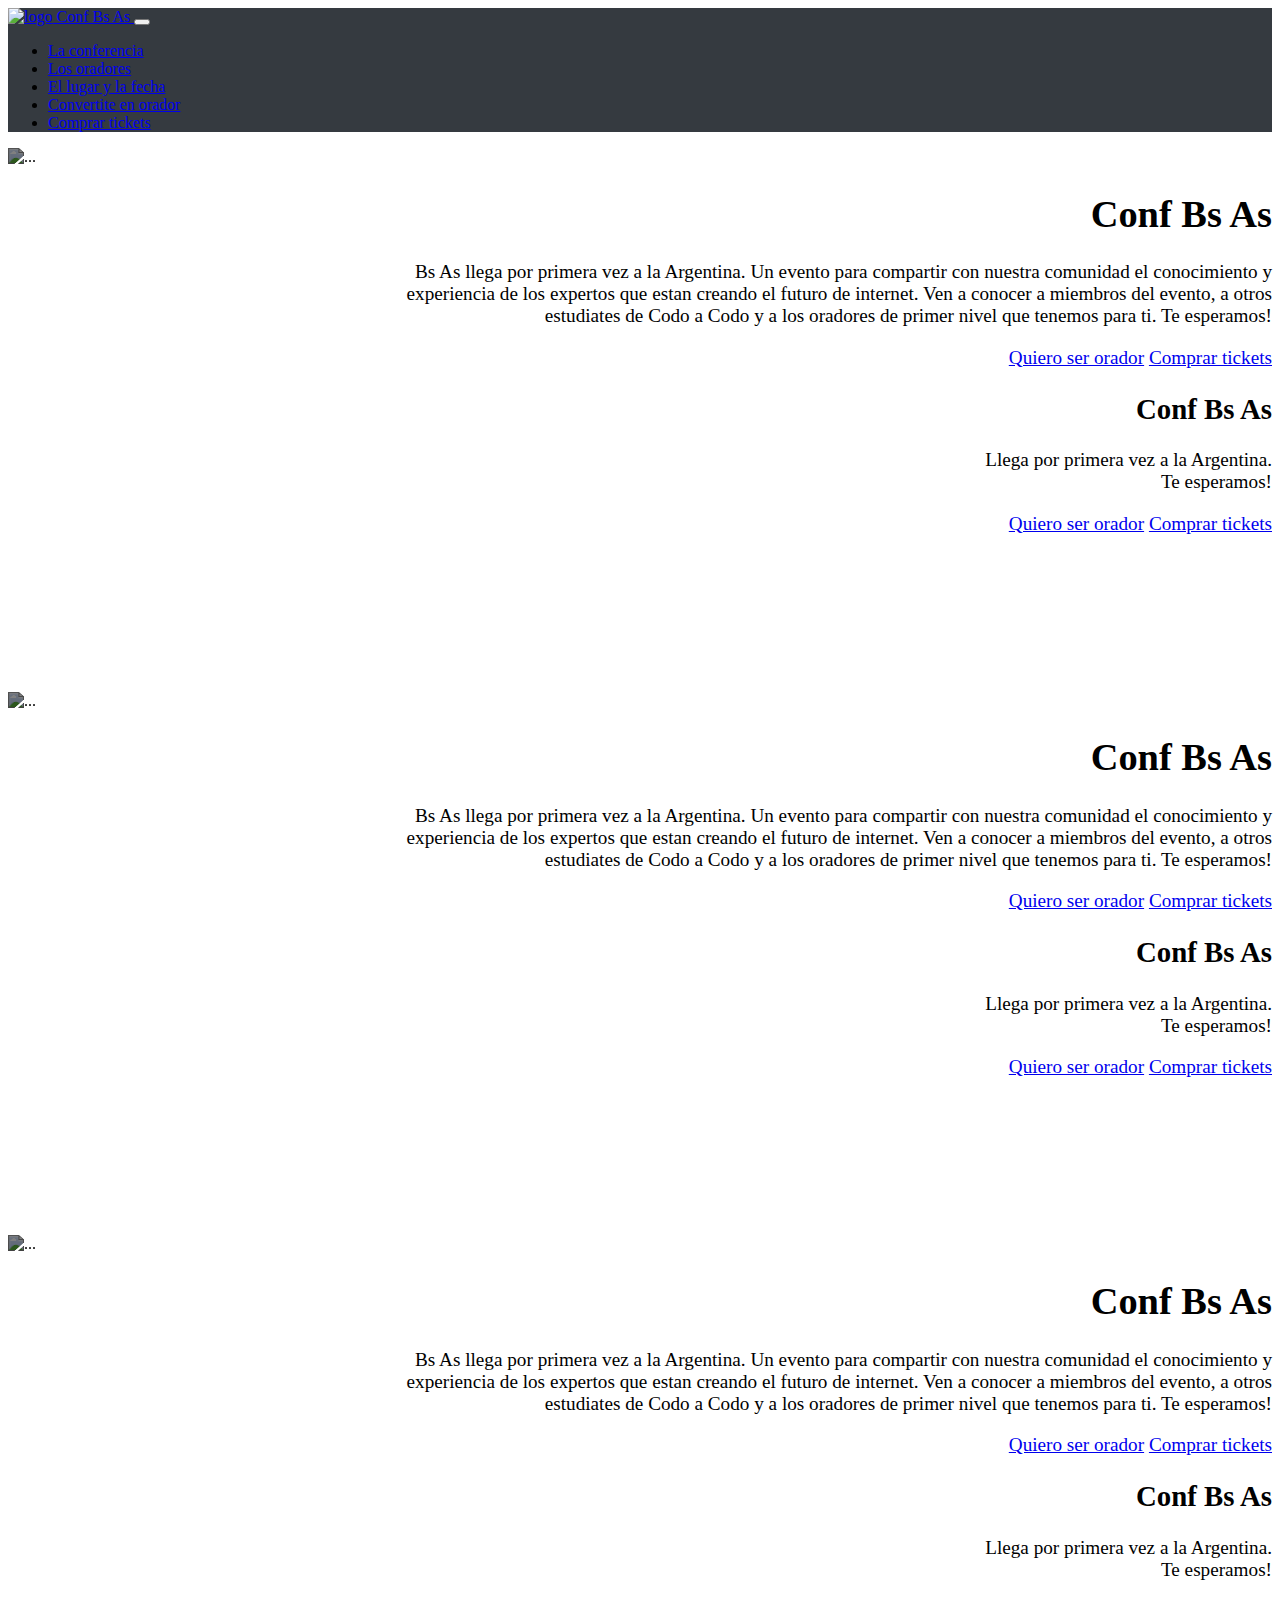
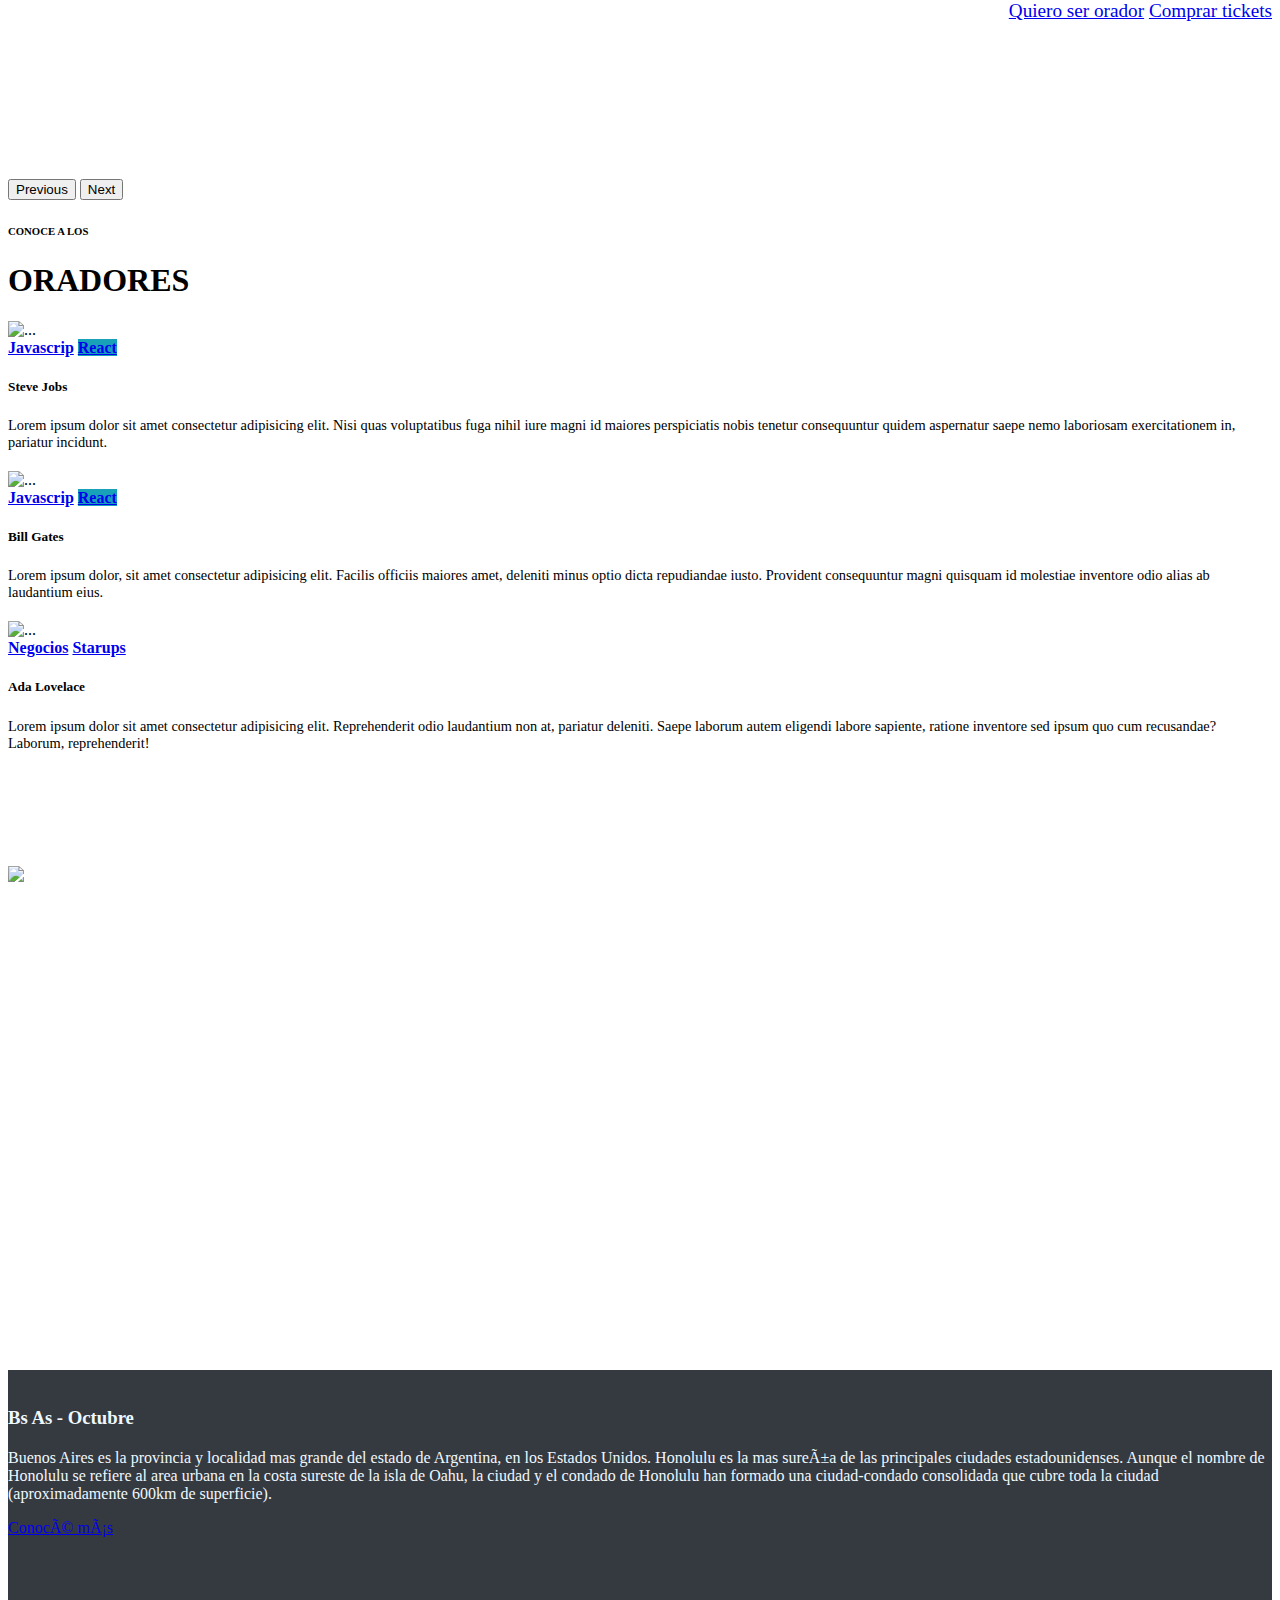
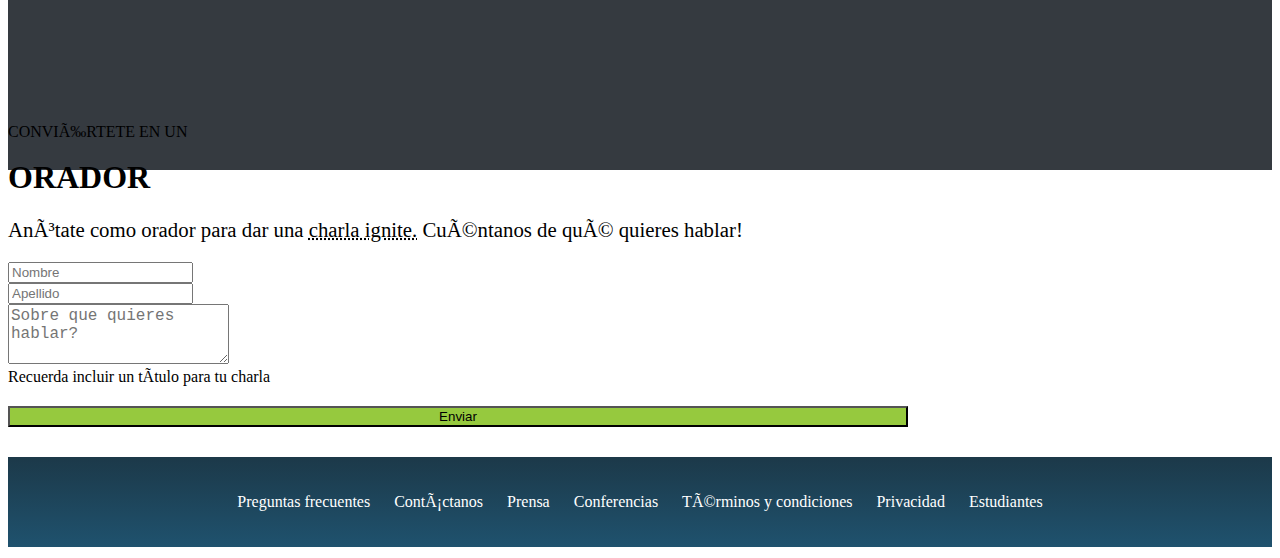
==== index.html @ e0e34429 "subida 06/10" ====
<!DOCTYPE html>
<html lang="en">

<head>
  <meta charset="UTF-3">
  <meta name="viewport" content="width=device-width, initial-scale=1.0">
  <title>TP INTEGRADOR Javascrip</title>

  <link href="https://cdn.jsdelivr.net/npm/bootstrap@5.3.2/dist/css/bootstrap.min.css" rel="stylesheet"
    integrity="sha384-T3c6CoIi6uLrA9TneNEoa7RxnatzjcDSCmG1MXxSR1GAsXEV/Dwwykc2MPK8M2HN" crossorigin="anonymous">
  <link rel="stylesheet" type="text/css" href="index.css" />
</head>

<body>
  <!--Navbar-->

  <nav class="navbar navbar-expand-lg navbar-dark">
    <div class="container-fluid d-flex justify-content-around">

      <!--logo inicio-->
      <a class="navbar-brand" href="#">
        <img src="imagenes_integrador_front/codoacodo.png" alt="logo" width="90"> Conf Bs As
      </a>
      <!--boton menu-->
      <button class="navbar-toggler" type="button" data-bs-toggle="collapse" data-bs-target="#menu" aria-controls="menu"
        aria-expanded="false" aria-label="Toggle navigation">
        <span class="navbar-toggler-icon"></span>
      </button>
      <!-- elementos de navbar-->
      <div class="d-flex flex-row-reverse">
        <div class="collapse navbar-collapse" id="menu">
          <ul class="navbar-nav">
            <li class="nav-item"><a class="nav-link active" aria-current="page" href="#conferencia">La conferencia</a></li>
            <li class="nav-item"><a class="nav-link" href="#oradores">Los oradores</a></li>
            <li class="nav-item"><a class="nav-link" href="#lugar">El lugar y la fecha</a></li>
            <li class="nav-item"><a class="nav-link" href="#formulario">Convertite en orador</a></li>
            <li class="nav-item"><a class="nav-link text-success" href="#tickets">Comprar tickets</a></li>
          </ul>
        </div>
      </div>
    </div>
  </nav>

  <!--La conferencia-->

  <div id="carouselExampleFade" class="carousel slide carousel-fade data-bs-ride=" carousel">
    <div class="carousel-inner">

      <!--carousel item 1-->
      <div class="carousel-item active">
        <img src="imagenes_integrador_front\ba1.jpg" class="d-block w-100" alt="..." id="imagen-carousel">
        <!--caption 1-->
        <div class="carousel-caption">
          <h1 class="d-none d-md-block">Conf Bs As</h1>
          <p class="d-none d-md-block">Bs As llega por primera vez a la Argentina. Un evento para compartir con nuestra
            comunidad
            el conocimiento y experiencia de los expertos que estan creando el futuro de internet.
            Ven a conocer a miembros del evento, a otros estudiates de Codo a Codo
            y a los oradores de primer nivel que tenemos para ti. Te esperamos!</p>
            <a href="#formulario" class="btn btn-lg btn-outline-light d-none">Quiero ser orador</a>
          <a href="#" class="btn btn-lg btn-success d-none">Comprar tickets</a>
          <!--caption mobile 1-->
          <h2 class="d-block d-md-none">Conf Bs As</h2>
          <p class="d-block d-md-none" id="caption-mobile">Llega por primera vez a la Argentina.<br>Te esperamos!
          </p>
          <a href="#formulario" class="btn btn-md btn-outline-light mb-2">Quiero ser orador</a>
          <a href="#" class="btn btn-md btn-success mb-2">Comprar tickets</a>
        </div>
      </div>
      <!--carousel item 2-->
      <div class="carousel-item">
        <img src="imagenes_integrador_front\ba2.jpg" class="d-block w-100" alt="...">
        <!--caption 2-->
        <div class="carousel-caption">
          <h1 class="d-none d-md-block">Conf Bs As</h1>
          <p class="d-none d-md-block">Bs As llega por primera vez a la Argentina. Un evento para compartir con nuestra
            comunidad
            el conocimiento y experiencia de los expertos que estan creando el futuro de internet.
            Ven a conocer a miembros del evento, a otros estudiates de Codo a Codo
            y a los oradores de primer nivel que tenemos para ti. Te esperamos!</p>
          <a href="#formulario" class="btn btn-lg btn-outline-light d-none">Quiero ser orador</a>
          <a href="#" class="btn btn-lg btn-success d-none">Comprar tickets</a>

          <!--caption mobile 2-->
          <h2 class="d-block d-md-none">Conf Bs As</h2>
          <p class="d-block d-md-none" id="caption-mobile">Llega por primera vez a la Argentina.<br>Te esperamos!
          </p>
          <a href="#formulario" class="btn btn-md btn-outline-light mb-2 ">Quiero ser orador</a>
          <a href="#" class="btn btn-md btn-success mb-2">Comprar tickets</a>
        </div>
      </div>
      <!--carousel item 3-->
      <div class="carousel-item">
        <img src="imagenes_integrador_front\ba3.jpg" class="d-block w-100" alt="...">
        <!--caption 3-->
        <div class="carousel-caption text-right">
          <h1 class="d-none d-md-block">Conf Bs As</h1>
          <p class="d-none d-md-block">Bs As llega por primera vez a la Argentina. Un evento para compartir con nuestra
            comunidad
            el conocimiento y experiencia de los expertos que estan creando el futuro de internet.
            Ven a conocer a miembros del evento, a otros estudiates de Codo a Codo
            y a los oradores de primer nivel que tenemos para ti. Te esperamos!</p>
          <a href="#formulario" class="btn btn-lg btn-outline-light d-none">Quiero ser orador</a>
          <a href="#" class="btn btn-lg btn-success d-none">Comprar tickets</a>
          <!--caption mobile 3-->
          <h2 class="d-block d-md-none text-right">Conf Bs As</h2>
          <p class="d-block d-md-none" id="caption-mobile">Llega por primera vez a la Argentina.<br>Te esperamos!
          </p>
          <a href="#formulario" class="btn btn-md btn-outline-light mb-2 ">Quiero ser orador</a>
          <a href="#" class="btn btn-md btn-success mb-2">Comprar tickets</a>
        </div>
      </div>
    </div>

    <!--botones del slide-->
    <button class="carousel-control-prev" type="button" data-bs-target="#carouselExampleFade" data-bs-slide="prev">
      <span class="carousel-control-prev-icon" aria-hidden="true"></span>
      <span class="visually-hidden">Previous</span>
    </button>
    <button class="carousel-control-next" type="button" data-bs-target="#carouselExampleFade" data-bs-slide="next">
      <span class="carousel-control-next-icon" aria-hidden="true"></span>
      <span class="visually-hidden">Next</span>
    </button>
  </div>


  <!-- titulo oradores -->
  <div class="container-fluid align-items-center mt-4" id="oradores">
    <h6 class="text-center mb-0">CONOCE A LOS</h6>
    <h1 class="text-center">ORADORES</h1>
  </div>

  <!-- Los oradores -->

  <div class="container">
    <div class="row row-cols-1 row-cols-md-3 g-3">

      <!-- orador 1 -->
      <div class="col-md-4">
        <div class="card h-100">
          <img src="imagenes_integrador_front\steve.jpg" class="card-img-top" alt="...">
          <div class="card-body">
            <a href="#" class="btn btn-sm btn-warning" id=card-btn>Javascrip</a>
            <a href="#" class="btn btn-sm btn-react text-light" id="card-btn">React</a>
            <h5 class="card-title">Steve Jobs</h5>
            <p class="card-text">Lorem ipsum dolor sit amet consectetur adipisicing elit. Nisi quas voluptatibus fuga
              nihil iure magni id maiores perspiciatis nobis tenetur consequuntur quidem aspernatur saepe nemo
              laboriosam exercitationem in, pariatur incidunt.</p>
          </div>
        </div>
      </div>

      <!-- orador 2 -->
      <div class="col-md-4">
        <div class="card h-100">
          <img src="imagenes_integrador_front\bill.jpg" class="card-img-top" alt="...">
          <div class="card-body">
            <a href="#" class="btn btn-sm btn-warning" id=card-btn>Javascrip</a>
            <a href="#" class="btn btn-sm btn-react text-light" id=card-btn>React</a>
            <h5 class="card-title">Bill Gates</h5>
            <p class="card-text">Lorem ipsum dolor, sit amet consectetur adipisicing elit. Facilis officiis maiores
              amet, deleniti minus optio dicta repudiandae iusto. Provident consequuntur magni quisquam id molestiae
              inventore odio alias ab laudantium eius.</p>
          </div>
        </div>
      </div>

      <!-- orador 3 -->
      <div class="col-md-4">
        <div class="card h-100">
          <img src="imagenes_integrador_front\ada.jpeg" class="card-img-top" alt="...">
          <div class="card-body">
            <a href="#" class="btn btn-sm btn-secondary" id=card-btn>Negocios</a>
            <a href="#" class="btn btn-sm btn-danger" id=card-btn>Starups</a>
            <h5 class="card-title">Ada Lovelace</h5>
            <p class="card-text">Lorem ipsum dolor sit amet consectetur adipisicing elit. Reprehenderit odio laudantium
              non at, pariatur deleniti. Saepe laborum autem eligendi labore sapiente, ratione inventore sed ipsum quo
              cum recusandae? Laborum, reprehenderit!</p>
          </div>
        </div>
      </div>
    </div>
  </div>


  <!-- El lugar y la fecha -->

  <div class="container-fluid" id="lugar">
    <div class="row">
      <!-- columna 1 -->
      <div class="col-md-6 p-0">
        <img src="imagenes_integrador_front\honolulu.jpg" id="img-info">
      </div>
      <!-- columna 2 -->
      <div class="col-md-6 p-2 info">
        <img src="">
        <h3 class="title">Bs As - Octubre</h3>
        <p>Buenos Aires es la provincia y localidad mas grande del estado de Argentina, en los Estados Unidos.
          Honolulu es la mas sureña de las principales ciudades estadounidenses. Aunque el nombre de Honolulu se
          refiere al area urbana
          en la costa sureste de la isla de Oahu, la ciudad y el condado de Honolulu han formado una ciudad-condado
          consolidada que cubre toda
          la ciudad (aproximadamente 600km de superficie).
        </p>
        <a href="#" class="btn btn-md btn-outline-secondary text-subtle mt-3 mb-4">Conocé más</a>
      </div>
    </div>
  </div>


  <!-- titulo formulario -->
  <div class="container min-vh-100 d-flex justify-content-center align-items-center formulario mt-2">
    <div class="container" id="formulario">
        <p class="text-center" id="form-p1">CONVIÉRTETE EN UN</p>
        <h1 class="text-center">ORADOR</h1>
        <p class="text-center" id="form-p2">Anótate como orador para dar una <span style="text-decoration: underline dotted;">charla ignite.</span> Cuéntanos de qué quieres hablar!</p>

        <!-- Convertite en orador form-->

        <div class="row">
            <div class="col">
                <input type="text" class="form-control" placeholder="Nombre" aria-label="Nombre">
            </div>
            <div class="col">
                <input type="text" class="form-control" placeholder="Apellido" aria-label="Apellido">
            </div>
        </div>
        <div class="row">
            <div class="col">
              <label for="exampleFormControlTextarea1" class="form-label"></label>
              <textarea class="form-control" id="Comentarios" placeholder="Sobre que quieres hablar?" rows="3"></textarea>
                <div class="feedback text-secondary">
                    Recuerda incluir un título para tu charla
                </div>
            </div>
        </div>

        <!-- boton envio del formulario -->
        <div class="text-center">
            <button type="submit" class="btn btn-enviar text-light" id="btn-enviar">Enviar</button>
        </div>
    </div>
</div>


      <!-- Footer -->

      <footer>
        <div class="container-fluid">
            <ul class="footer-links">
                <li><a href="faq.html">Preguntas frecuentes</a></li>
                <li><a href="contacto.html">Contáctanos</a></li>
                <li><a href="prensa.html">Prensa</a></li>
                <li><a href="conferencias.html">Conferencias</a></li>
                <li><a href="terms.html">Términos y condiciones</a></li>
                <li><a href="privacidad.html">Privacidad</a></li>
                <li><a href="estudiantes.html">Estudiantes</a></li>
            </ul>
        </div>
    </footer>
    
    
      <!--fin-->
      <script src="https://cdn.jsdelivr.net/npm/bootstrap@5.3.2/dist/js/bootstrap.bundle.min.js"
        integrity="sha384-C6RzsynM9kWDrMNeT87bh95OGNyZPhcTNXj1NW7RuBCsyN/o0jlpcV8Qyq46cDfL"
        crossorigin="anonymous"></script>
</body>
</html>
---- index.css ----
/* navbar */

.navbar {
  background-color: rgb(53, 58, 64);
  justify-content: flex-end;
  
}

@media (max-width: 768px) {
  .navbar-collapse {
      flex-direction: column;
      align-items: center;
      text-align: center;
  }
}

.navbar-toggler {
  justify-self: right;
}

/* la conferencia */

/* img carousel */
.carousel-item {
  position: relative;
  background-position: center;
  background-size: cover; 
  max-height: 850px
}


@media (max-width: 768px) {
  .carousel-inner img {
    min-height: 600px; 
    width: 100%; 
    object-fit: cover; 
  }
}

.slide img {
  filter: brightness(50%);
  position: relative;
  margin: auto;
}

/* texto carousel */
.carousel-caption {
  width: -800px;
  height: 500px;
  
  text-align: right;
  justify-content: right;
  top: 30%;
  bottom: auto;
}

@media (min-width: 1200px) {
  .carousel-caption {
    margin-left: 30%;
    font-size: 1.2em;
  }
}

@media (max-width: 500px) {
  #caption-mobile {
    font-size: 1em;
  }
}

/* botones carousel*/

@media (max-width: 768px) {
  .btn-md {
      display: block;
      width: auto;
  }
}



/* oradores */


.card {
  margin-top: 20px;
  width: 70;
}

.card-text {
  font-size: 0.9em;
  margin-top: 20px;
}

.card-img-top {
  box-sizing: content-box;
  max-height: 350px;
  object-fit: cover;
}

.btn-react {
  background-color: rgb(23, 162, 185);
}

.btn-react:hover {
  background-color: rgb(45, 149, 168)
}

#card-btn {
  height: 25px;
  margin-bottom: 7px;
  font-weight: bold;
  text-align: center;
  line-height: 15px;
}


/*el lugar y la fecha*/

.info {
  margin-top: 100px;
  margin-bottom: 0;
  min-height: 400px;
  max-height: 700px;
  object-fit: fill;
  background-color: rgb(53, 58, 64);
}

@media (max-width: 768px) {
  .info {
      margin-top: auto;
  }
}


.info p{
  color: aliceblue;
  text-align: left;
}

.title{
  color: aliceblue;
  margin-bottom: 20px;
}

#img-info {
  margin-top: 100px;
  margin-bottom: 0;
  object-fit: cover; 
  width: 100%;
  min-height: 400px;
  max-height: 700px;
}

/* formulario */


.formulario {
  max-width: 900px;
  margin-top: -15%;
}

@media (min-width: 600px) {
  .formulario {
      margin-top: -5% ;
  }
}

/* texto formulario*/

#form-p1 {
  font-size: medium;
  margin-bottom: -3px;
}

#form-p2 {
font-size: 1.3em;
}

@media (max-width: 768px) {
  #form-p2 {
      font-size: medium;
  }
}

#Comentarios {
  font-size: large;
}

@media (max-width: 768px) {
  .feedback {
      font-size: small;
  }
}

/* botones formulario*/

.btn-enviar {
  background-color: rgb(150, 201, 62);
  width: 100%;
  margin-top: 20px;
}

.btn-enviar:hover {
  background-color: rgb(122, 172, 36)
}



/* footer */


footer {
  background: linear-gradient(to bottom, #1c3949, #1f526e);
  color: #fff;
  padding: 20px 0;
  text-align: center; 
  margin-top: 30px;
}

.footer-links {
  list-style: none;
  padding: 0;
}

.footer-links li {
  display: inline-block; /* horizontal*/
  margin: 0 10px; 
}

.footer-links a {
  text-decoration: none;
  color: #fff;
}



  @media (max-width: 900px) {
    .footer-links li {
        display: block; 
        margin: 10px 0; 
    }
}
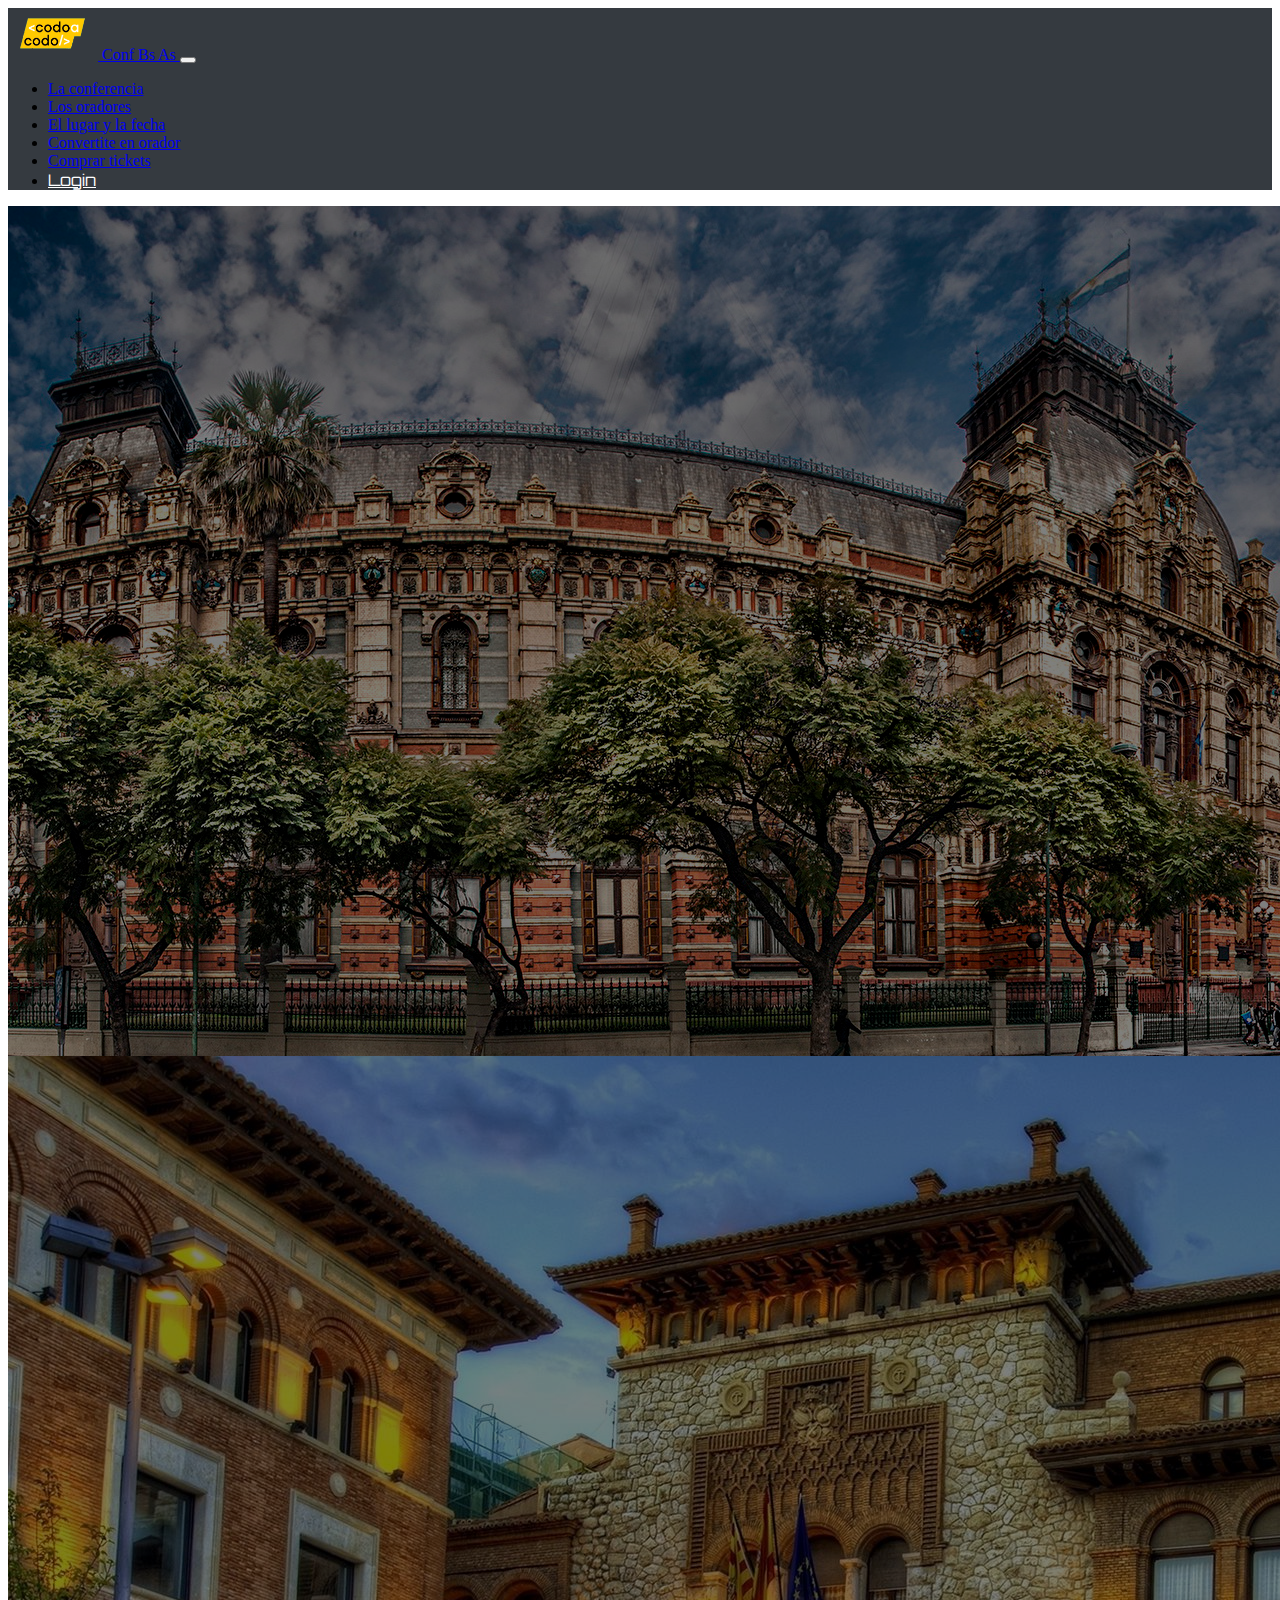
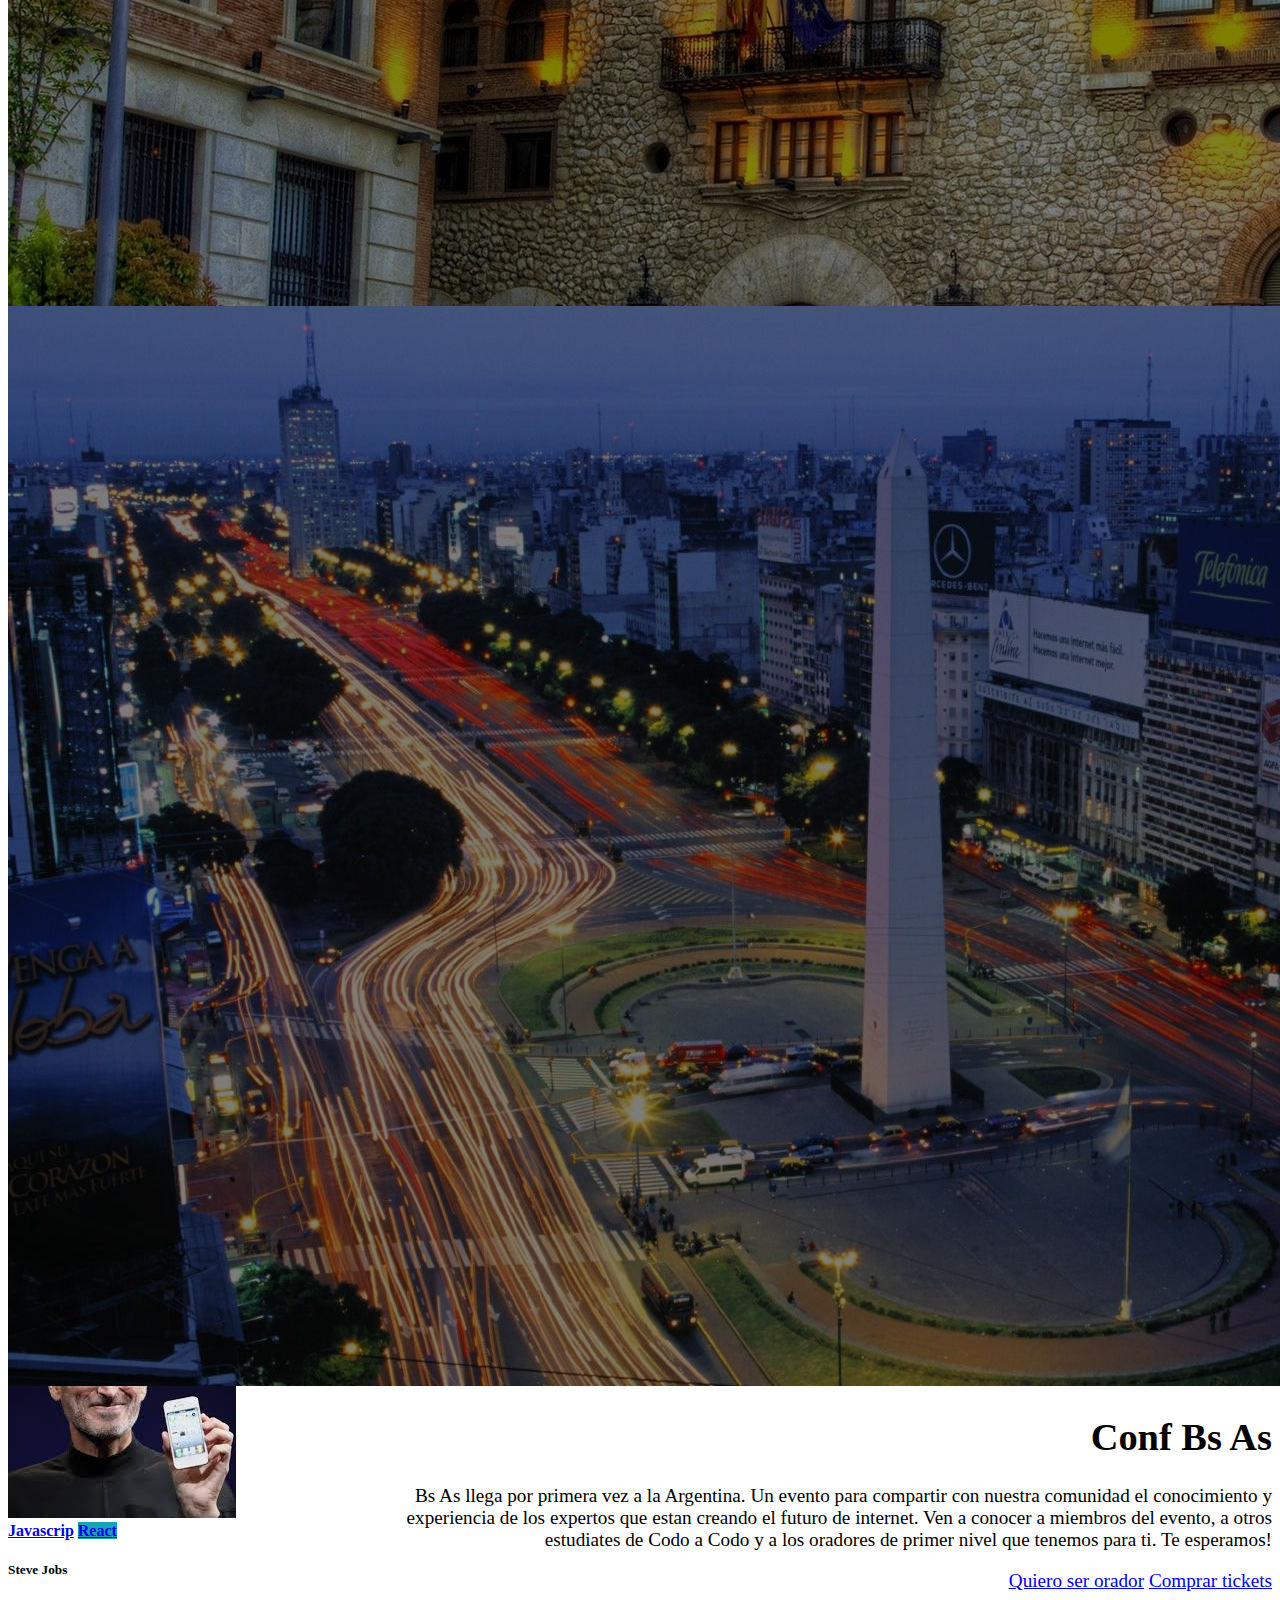
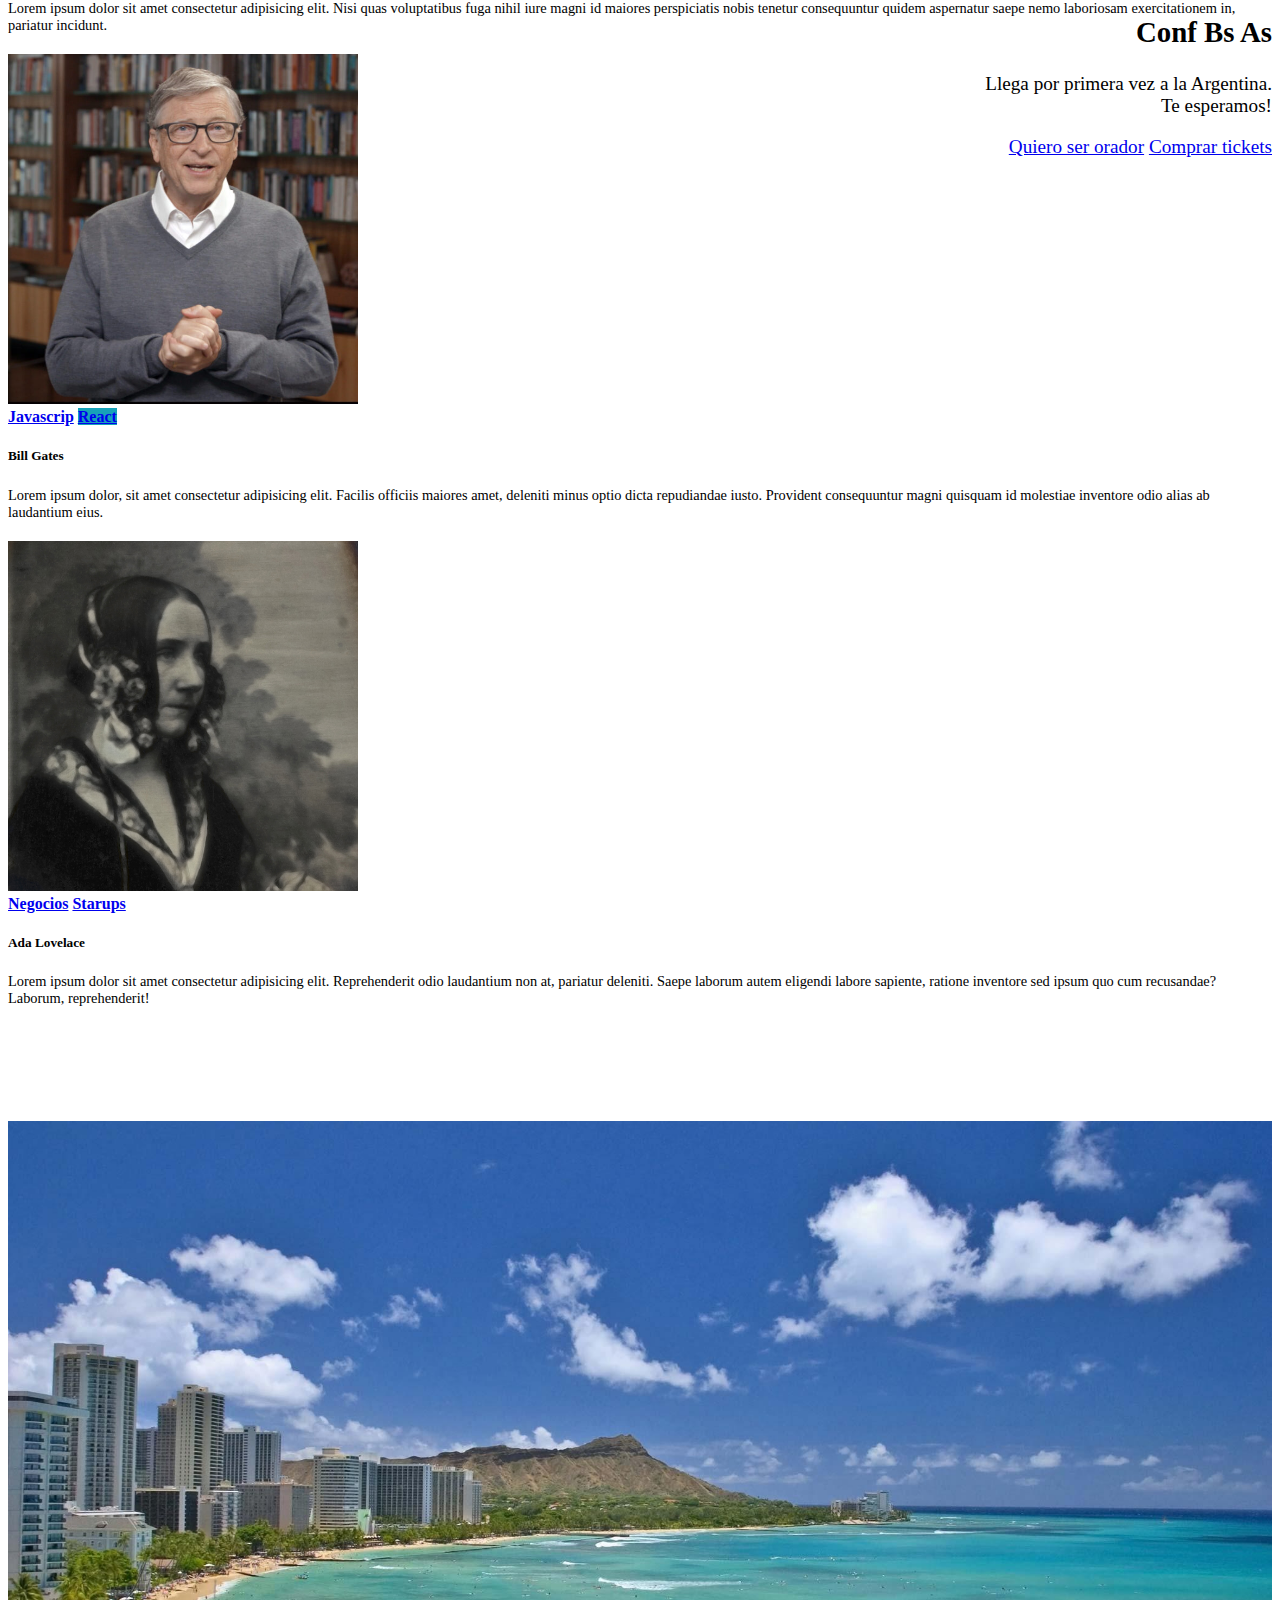
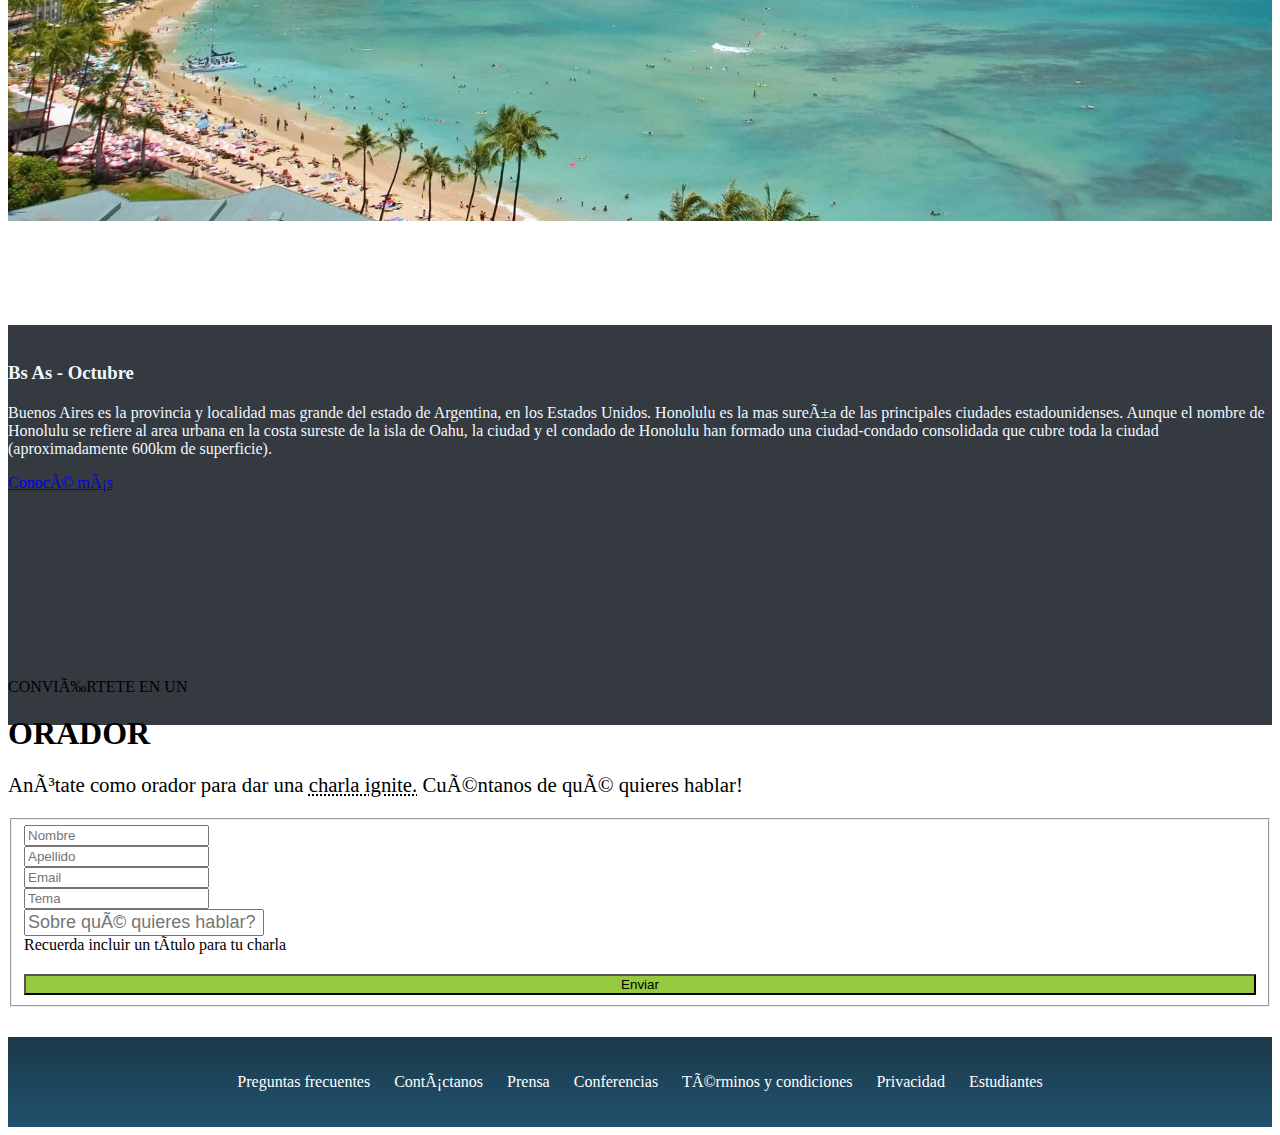
==== commit 7743cdda: "actualizacion final front" ====
--- a/index.html
+++ b/index.html
@@ -34,7 +34,10 @@
             <li class="nav-item"><a class="nav-link" href="#oradores">Los oradores</a></li>
             <li class="nav-item"><a class="nav-link" href="#lugar">El lugar y la fecha</a></li>
             <li class="nav-item"><a class="nav-link" href="#formulario">Convertite en orador</a></li>
-            <li class="nav-item"><a class="nav-link text-success" href="#tickets">Comprar tickets</a></li>
+            <li class="nav-item"><a class="nav-link text-success" href="compraTickets.html">Comprar tickets</a></li>
+            <li class="nav-item" >
+              <a class ="nav-link  btn btn-outline-light" id="botonLogin" href="login.html">Login</a>
+          </li>
           </ul>
         </div>
       </div>
@@ -58,13 +61,13 @@
             Ven a conocer a miembros del evento, a otros estudiates de Codo a Codo
             y a los oradores de primer nivel que tenemos para ti. Te esperamos!</p>
             <a href="#formulario" class="btn btn-lg btn-outline-light d-none">Quiero ser orador</a>
-          <a href="#" class="btn btn-lg btn-success d-none">Comprar tickets</a>
+          <a href="compraTickets.html" class="btn btn-lg btn-success d-none">Comprar tickets</a>
           <!--caption mobile 1-->
           <h2 class="d-block d-md-none">Conf Bs As</h2>
           <p class="d-block d-md-none" id="caption-mobile">Llega por primera vez a la Argentina.<br>Te esperamos!
           </p>
           <a href="#formulario" class="btn btn-md btn-outline-light mb-2">Quiero ser orador</a>
-          <a href="#" class="btn btn-md btn-success mb-2">Comprar tickets</a>
+          <a href="compraTickets.html" class="btn btn-md btn-success mb-2">Comprar tickets</a>
         </div>
       </div>
       <!--carousel item 2-->
@@ -79,14 +82,14 @@
             Ven a conocer a miembros del evento, a otros estudiates de Codo a Codo
             y a los oradores de primer nivel que tenemos para ti. Te esperamos!</p>
           <a href="#formulario" class="btn btn-lg btn-outline-light d-none">Quiero ser orador</a>
-          <a href="#" class="btn btn-lg btn-success d-none">Comprar tickets</a>
+          <a href="compraTickets.html" class="btn btn-lg btn-success d-none">Comprar tickets</a>
 
           <!--caption mobile 2-->
           <h2 class="d-block d-md-none">Conf Bs As</h2>
           <p class="d-block d-md-none" id="caption-mobile">Llega por primera vez a la Argentina.<br>Te esperamos!
           </p>
           <a href="#formulario" class="btn btn-md btn-outline-light mb-2 ">Quiero ser orador</a>
-          <a href="#" class="btn btn-md btn-success mb-2">Comprar tickets</a>
+          <a href="compraTickets.html" class="btn btn-md btn-success mb-2">Comprar tickets</a>
         </div>
       </div>
       <!--carousel item 3-->
@@ -101,13 +104,13 @@
             Ven a conocer a miembros del evento, a otros estudiates de Codo a Codo
             y a los oradores de primer nivel que tenemos para ti. Te esperamos!</p>
           <a href="#formulario" class="btn btn-lg btn-outline-light d-none">Quiero ser orador</a>
-          <a href="#" class="btn btn-lg btn-success d-none">Comprar tickets</a>
+          <a href="compraTickets.html" class="btn btn-lg btn-success d-none">Comprar tickets</a>
           <!--caption mobile 3-->
           <h2 class="d-block d-md-none text-right">Conf Bs As</h2>
           <p class="d-block d-md-none" id="caption-mobile">Llega por primera vez a la Argentina.<br>Te esperamos!
           </p>
           <a href="#formulario" class="btn btn-md btn-outline-light mb-2 ">Quiero ser orador</a>
-          <a href="#" class="btn btn-md btn-success mb-2">Comprar tickets</a>
+          <a href="compraTickets.html" class="btn btn-md btn-success mb-2">Comprar tickets</a>
         </div>
       </div>
     </div>
@@ -209,44 +212,61 @@
 
 
   <!-- titulo formulario -->
-  <div class="container min-vh-100 d-flex justify-content-center align-items-center formulario mt-2">
+  <div class="container d-flex justify-content-center align-items-center formulario mt-5 mb-2">
     <div class="container" id="formulario">
         <p class="text-center" id="form-p1">CONVIÉRTETE EN UN</p>
         <h1 class="text-center">ORADOR</h1>
         <p class="text-center" id="form-p2">Anótate como orador para dar una <span style="text-decoration: underline dotted;">charla ignite.</span> Cuéntanos de qué quieres hablar!</p>
-
-        <!-- Convertite en orador form-->
-
-        <div class="row">
-            <div class="col">
-                <input type="text" class="form-control" placeholder="Nombre" aria-label="Nombre">
-            </div>
-            <div class="col">
-                <input type="text" class="form-control" placeholder="Apellido" aria-label="Apellido">
-            </div>
-        </div>
-        <div class="row">
-            <div class="col">
-              <label for="exampleFormControlTextarea1" class="form-label"></label>
-              <textarea class="form-control" id="Comentarios" placeholder="Sobre que quieres hablar?" rows="3"></textarea>
-                <div class="feedback text-secondary">
-                    Recuerda incluir un título para tu charla
-                </div>
-            </div>
-        </div>
-
-        <!-- boton envio del formulario -->
-        <div class="text-center">
-            <button type="submit" class="btn btn-enviar text-light" id="btn-enviar">Enviar</button>
-        </div>
     </div>
 </div>
+      
+          <!-- Convertite en orador FORMULARIO NUEVO!!!!!!!-->
+
+
+<!-- Convertite en orador form-->
+<fieldset>
+  <div class="container col-sm-6">
+      <div class="row">
+          <div class="col">
+              <input type="text" class="form-control" placeholder="Nombre" aria-label="Nombre" name="nombre" id="nombre">
+          </div>
+          <div class="col">
+              <input type="text" class="form-control" placeholder="Apellido" aria-label="Apellido" name="apellido" id="apellido">
+          </div>
+      </div>
+      <div class="row">
+          <div class="col mt-2">
+              <input type="text" class="form-control" placeholder="Email" aria-label="Email" name="email" id="email">
+          </div>
+      </div>
+      <div class="row">
+          <div class="col mt-2" id="tema">
+              <input type="text" class="form-control" placeholder="Tema" aria-label="Tema" name="tema">
+          </div>
+      </div>
+      <div class="row">
+          <div class="col mt-2">
+              <label for="Comentarios" class="form-label"></label>
+              <input class="form-control" id="Comentarios" placeholder="Sobre qué quieres hablar?" name="comentarios" rows="3"></input>
+              <div class="feedback text-secondary">
+                  Recuerda incluir un título para tu charla
+              </div>
+          </div>
+      </div>
+
+      <!-- Boton de envío del formulario -->
+      <div class="text-center mt-3 mb-5">
+          <button type="button" class="btn btnCrear text-light" id="btnCrear">Enviar</button>
+      </div>
+  </div>
+</fieldset>
+
 
 
       <!-- Footer -->
 
       <footer>
-        <div class="container-fluid">
+        <div class="container">
             <ul class="footer-links">
                 <li><a href="faq.html">Preguntas frecuentes</a></li>
                 <li><a href="contacto.html">Contáctanos</a></li>
@@ -258,11 +278,196 @@
             </ul>
         </div>
     </footer>
+
+    <!--nuevo-->
+<script>
+  crearOperador = () => {
+      const orador = {
+          nombre: document.getElementById("nombre").value,
+          apellido: document.getElementById("apellido").value,
+          email: document.getElementById("email").value,
+          tema: document.getElementById("tema").value
+      };
+          //debo enviar estos datos al servidor: https://
+          fetch(`http://localhost:8080/web-app-23544/api/orador`,{
+              method: "POST",
+              body: JSON.stringify(orador),
+          })
+          .then(response => response.json())
+          .then(json =>{
+              alert(`alta de orador id${json.id}] ok `);
+          })
+          .catch(err => console.log(err));
+  }
+
+  document.getElementById("btnCrear").addEventListener('click',crearOperador);
+
+</script>
+
+<!--listado-->
+<script>
+      
+  function listarOradores() {/*f2*/
+      //1 preparar
+      const respuesta = fetch(`http://localhost:8080/web-app-23544/api/orador`,{
+          method: 'GET',
+          headers: {
+              'Authorization': localStorage.getItem('jwt')
+          }
+      });
+
+      //2 invocar
+      respuesta
+          .then(response => response.json())
+          .then(data => procesarListado(data))//fulfilled
+          .catch(error => dibujarError(error))//rejected
+  }       
+
+  function procesarListado(data) {
+
+      //guardo en localStorage
+      saveOradoresInFromLocal('oradores', data);
+
+      const listarOradores = data;
+      let rows = '';
+      for(let orador of listarOradores) {
+          //console.log(orador);
+          rows += `
+          <tr>
+              <th scope="row">${orador.id}</th>
+              <td>${orador.nombre}</td>
+              <td>${orador.apellido}</td>
+              <td>${orador.mail}</td>
+              <td>${orador.tema}</td>
+              <td>
+                  <button type="button" class="btn btn-primary" data-bs-toggle="modal" data-bs-target="#exampleModal" onclick="editar(${orador.id})">
+                      Editar
+                  </button>
+                  <button onclick="eliminarOrador(${orador.id}) type="button" class="btn btn-danger">
+                      Eliminar
+                  </button>
+              </td>
+          </tr>
+          `
+      }
+      document.getElementById('usersRows').innerHTML = rows;
+  }
+
+  function dibujarError(error) {
+      // console.log(error);
+      const alerta = `<div class="alert alert-danger" role="alert">
+          ${error.toString()}
+      </div>`;
+      document.getElementById('msj').innerHTML = alerta;
+  }
+
+  document.getElementById('btnGetUsers').addEventListener('click',listarOradores);
+</script>
+
+<!--eliminar-->
+<script>
+  eliminarOrador = (id) => {
+          if(!confirm('SEGURO?')) {
+              return;
+          }
+
+          fetch(`http://localhost:8080/web-app-23544/api/orador?id=${id}`, {
+              method: "DELETE",
+          })
+          .then(response => response) 
+          .then(json => {
+              alert(`se ha eliminado el orador id: ${id}`);
+              listarOradores();
+          })
+          .catch(err => console.log(err));
+      }
+</script>
+
+<!--actualizar-->
+<script>
+  const getOradoresFromLocal = () => {
+      const oradores = localStorage.getItem('oradores')
+      if(oradores) {
+          return JSON.parse(oradores);
+      }
+      return [];
+  }
+  const getOradorSeleccionado = () => {
+      const obj = localStorage.getItem('oradorBuscado')
+      if(obj) {
+          return JSON.parse(obj);
+      }
+      return null;
+
+  }
+
+  const removeOradorSeleccionado = () => {
+      localStorage.removeItem('oradorBuscado');
+  }
+
+ const saveOradoresInFromLocal = (key, data) => {
+   localStorage.setItem(key,JSON.stringify(data)); //como texto
+  }
+
+  const editar = (id) => {
+      const oradores = getOradoresFromLocal();
+      const oradorBuscado = oradores.find(o => o.id === id);
+
+
+      //si quiero actualizar algo en un html
+      document.getElementById('nombreActualizar').value = oradorBuscado.nombre;
+      document.getElementById('apellidoActualizar').value = oradorBuscado.apellido;
+      document.getElementById('emailActualizar').value = oradorBuscado.email;
+      document.getElementById('temaActualizar').value = oradorBuscado.tema;
+
+      //guardo el id/orador del orador que se quiere actualizar
+      saveOradoresInFromLocal('oradorBuscado', oradorBuscado);
+  }
+
+  const actualizarOrador = () => {
+      const oradorSeleccionado = getOradorSeleccionado();
+      if (oradorSeleccionado){
+          return
+      }
+          //obtengo los datos del form que esta en modal
+        const nombre =  document.getElementById('nombreActualizar').value ;
+        const apellido =  document.getElementById('apellidoActualizar').value;
+        const email =  document.getElementById('emailActualizar').value ;
+        const tema =  document.getElementById('temaActualizar').value;
+
+        const orador = {
+          nombre,
+          apellido,
+          email,
+          tema,
+        };
+        
+        //ahora se puede enviar a backend para actualizar
+        fetch(`http://localhost:8080/web-app-23544/api/orador?id=${oradorSeleccionado.id}`,{
+              method: "PUT",
+              body: JSON.stringify(orador),
+          })
+          .then(response => response) //status code 200
+          .then(json =>{
+              alert(`Se ha modificado el id del orador:${oradorSeleccionado.id} `);
+              //cargar la lista
+              listarOradores();
+              removeOradorSeleccionado();
+              cerrarModal();
+          })
+          .catch(err => console.log(err));
+  }
+const cerrarModal = () => {
+document.getElementById('btnCerrarModal').click();
+}
+      
+</script>
     
     
       <!--fin-->
       <script src="https://cdn.jsdelivr.net/npm/bootstrap@5.3.2/dist/js/bootstrap.bundle.min.js"
         integrity="sha384-C6RzsynM9kWDrMNeT87bh95OGNyZPhcTNXj1NW7RuBCsyN/o0jlpcV8Qyq46cDfL"
         crossorigin="anonymous"></script>
+        <link href="https://fonts.googleapis.com/css2?family=Orbitron:wght@700&display=swap" rel="stylesheet">
 </body>
 </html>--- a/index.css
+++ b/index.css
@@ -16,6 +16,19 @@
 
 .navbar-toggler {
   justify-self: right;
+}
+
+#botonLogin {
+  border-color: white; /* Borde blanco */
+  border-radius:  5px ; 
+  border-width: 1px; 
+  font-family: 'Orbitron', sans-serif;
+  color: #fff;
+}
+
+
+#botonLogin:hover {
+  background-color: #848789; /* Gris claro al pasar el mouse */
 }
 
 /* la conferencia */
@@ -29,11 +42,11 @@
 }
 
 
-@media (max-width: 768px) {
+@media (max-width: 1200px) {
   .carousel-inner img {
-    min-height: 600px; 
     width: 100%; 
     object-fit: cover; 
+    height: 100vh;
   }
 }
 
@@ -194,13 +207,13 @@
 
 /* botones formulario*/
 
-.btn-enviar {
+.btnCrear {
   background-color: rgb(150, 201, 62);
   width: 100%;
   margin-top: 20px;
 }
 
-.btn-enviar:hover {
+.btnCrear:hover {
   background-color: rgb(122, 172, 36)
 }
 
@@ -214,7 +227,7 @@
   color: #fff;
   padding: 20px 0;
   text-align: center; 
-  margin-top: 30px;
+  margin-top: 30px; 
 }
 
 .footer-links {
@@ -223,8 +236,8 @@
 }
 
 .footer-links li {
-  display: inline-block; /* horizontal*/
-  margin: 0 10px; 
+  display: inline-block;
+  margin: 0 10px;
 }
 
 .footer-links a {
@@ -232,17 +245,68 @@
   color: #fff;
 }
 
-
-
-  @media (max-width: 900px) {
-    .footer-links li {
-        display: block; 
-        margin: 10px 0; 
-    }
-}
-
-
-
-
-
-
+@media (max-width: 900px) {
+  .footer-links li {
+    display: block;
+    margin: 10px 0;
+  }
+}
+
+
+/* cards compra de tickets */
+
+.card:hover {
+  background-color: #f0f0f0; 
+  box-shadow: 0 4px 8px rgba(0, 0, 0, 0.2); 
+}
+
+.selected {
+background-color: #ffffcc; 
+border: 2px solid #ffcc00; 
+}
+
+.card {
+  min-width: 200px;
+}
+
+/* botones formulario de compra */
+
+.boton-container {
+  display: flex;
+  justify-content: center; 
+  align-items: center;
+  margin-top: 20px; 
+  margin-bottom: 50px;
+  width: 100%;
+}
+
+
+.boton_form{
+  font-size: 1.4em;
+  background-color: rgb(150, 201, 62);
+  color: white;
+  margin-left: 20px;
+  margin-bottom: 10px;
+  
+}
+@media (max-width: 768px) {
+  .boton_form {
+      font-size: 1em; 
+  }
+}
+
+.boton_form:hover{
+  background-color: rgb(122, 172, 36);
+  color: white;
+}
+
+#form-compra {
+  max-width: 900px;
+}
+
+/* forms */
+#tema {
+width: 852px;
+  
+}
+
